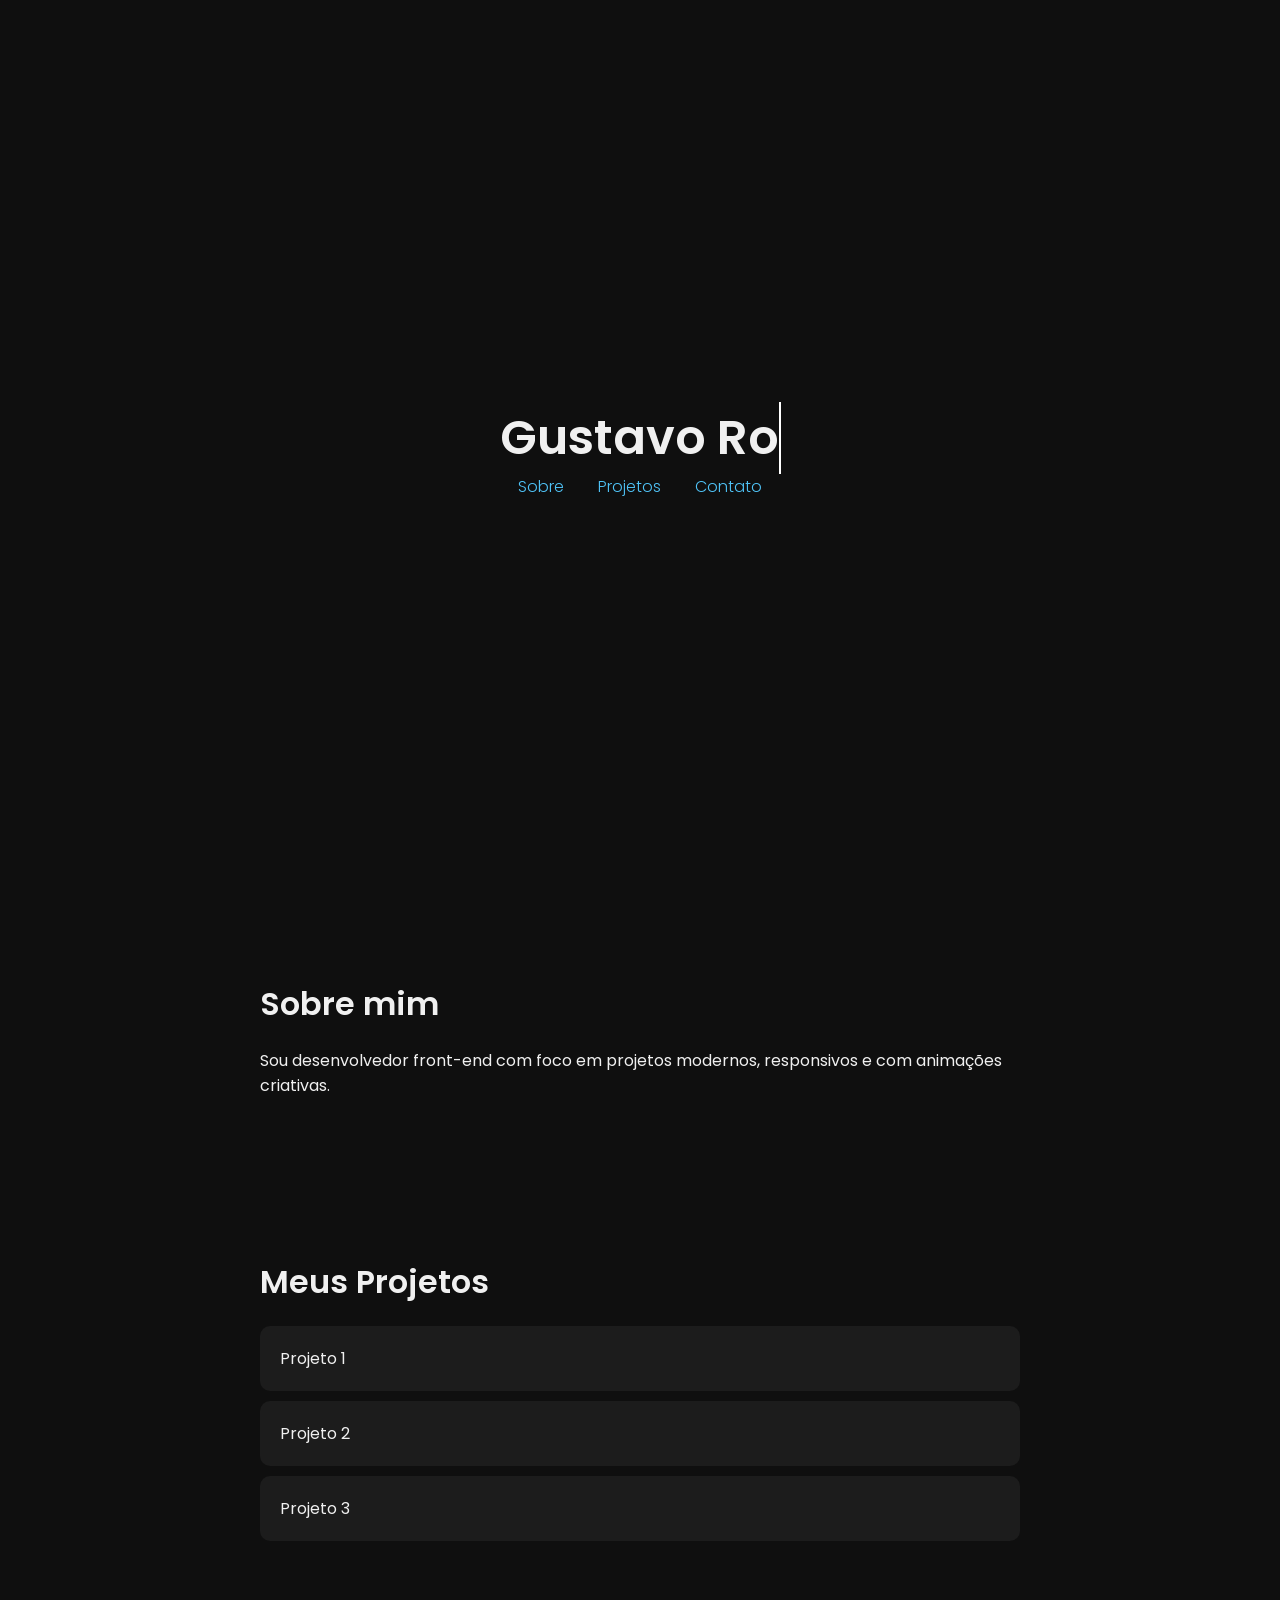
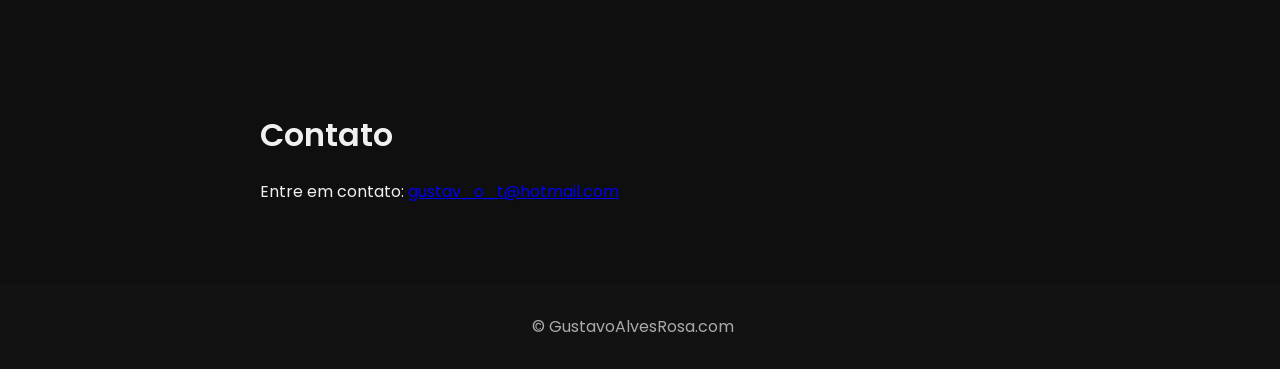
==== index.html @ 9f004f23 "Add files via upload" ====
<!DOCTYPE html>
<html lang="pt-BR">

<head>
    <meta charset="UTF-8" />
    <meta name="viewport" content="width=device-width, initial-scale=1" />
    <title>Portfólio | Gustavo Alves Rosa</title>
    <link href="https://fonts.googleapis.com/css2?family=Poppins:wght@300;600&display=swap" rel="stylesheet" />
    <link rel="stylesheet" href="style.css" />
    <linkF rel="stylesheet" href="https://cdnjs.cloudflare.com/ajax/libs/font-awesome/6.4.0/css/all.min.css" />

</head>

<body>
    <header class="hero">
        <div class="video-wrapper">
            <video autoplay muted loop playsinline>
                <source src="videos/foguete.mp4" type="video/mp4" />
                Seu navegador não suporta vídeo em HTML5.
            </video>
        </div>

        <h1 id="typing-name"></h1>

        <nav>
            <a href="#sobre">Sobre</a>
            <a href="#projetos">Projetos</a>
            <a href="#contato">Contato</a>
        </nav>
    </header>

    <section id="sobre" class="fade-in">
        <h2>Sobre mim</h2>
        <p>Sou desenvolvedor front-end com foco em projetos modernos, responsivos e com animações criativas.</p>
    </section>

    <section id="projetos" class="fade-in">
        <h2>Meus Projetos</h2>
        <div class="card">Projeto 1</div>
        <div class="card">Projeto 2</div>
        <div class="card">Projeto 3</div>
    </section>

    <section id="contato" class="fade-in">
        <h2>Contato</h2>
        <p>Entre em contato: <a href="mailto:gustav_o_t@hotmail.com">gustav_o_t@hotmail.com</a></p>
    </section>

    <footer>
        © GustavoAlvesRosa.com
        <a href="https://www.linkedin.com/in/seu-perfil" target="_blank" rel="noopener noreferrer"
            style="margin-left: 15px; color: #0A66C2;">
            <i class="fab fa-linkedin fa-lg"></i>
        </a>
    </footer>
    <div class="scroll-indicator">
        <i class="fas fa-arrow-down"></i>
    </div>
    <script src="script.js"></script>
</body>

</html>
---- style.css ----
/* Reset básico */
* {
    margin: 0;
    padding: 0;
    box-sizing: border-box;
}

body,
html {
    height: 100%;
    font-family: 'Poppins', sans-serif;
    background: #0f0f0f;
    color: #f0f0f0;
    scroll-behavior: smooth;
}

/* Wrapper para vídeo de fundo */
.video-wrapper {
    position: fixed;
    top: 0;
    left: 0;
    width: 100%;
    height: 100%;
    overflow: hidden;
    z-index: -1;
}

.video-wrapper video {
    position: absolute;
    top: 50%;
    left: 50%;
    min-width: 100%;
    min-height: 100%;
    width: auto;
    height: auto;
    transform: translate(-50%, -50%);
    object-fit: cover;
    filter: brightness(0.3);
}

/* Header com conteúdo centralizado vertical e horizontalmente */
header.hero {
    position: relative;
    height: 100vh;
    /* altura da tela toda */
    display: flex;
    flex-direction: column;
    justify-content: center;
    /* centraliza vertical */
    align-items: center;
    /* centraliza horizontal */
    text-align: center;
    padding: 20px;
    z-index: 1;
    /* fica em cima do vídeo */
}

#typing-name {
  font-size: 3rem;
  font-weight: 600;
  white-space: nowrap;
  overflow: hidden;
  border-right: 2px solid #fff;
  animation: blinkCursor 0.8s step-end infinite;
  display: inline-block;
}

@keyframes blinkCursor {
  0%, 100% {
    border-color: transparent;
  }
  50% {
    border-color: #fff;
  }
}


nav a {
    margin: 0 15px;
    text-decoration: none;
    color: #4fc3f7;
    font-weight: 300;
    transition: color 0.3s;
}

nav a:hover {
    color: #fff;
}

/* Seções abaixo do header */
section {
    padding: 80px 20px;
    max-width: 800px;
    margin: auto;
    position: relative;
    z-index: 1;
}

h2 {
    font-weight: 600;
    font-size: 2rem;
    margin-bottom: 20px;
}

.card {
    background: #1c1c1c;
    padding: 20px;
    border-radius: 10px;
    margin: 10px 0;
    transition: transform 0.3s, opacity 0.3s;
    opacity: 0;
    transform: translateY(40px);
}

.card.visible {
    opacity: 1;
    transform: translateY(0);
}

footer {
    text-align: center;
    padding: 30px 20px;
    background: #121212;
    color: #aaa;
    position: relative;
    z-index: 1;
}
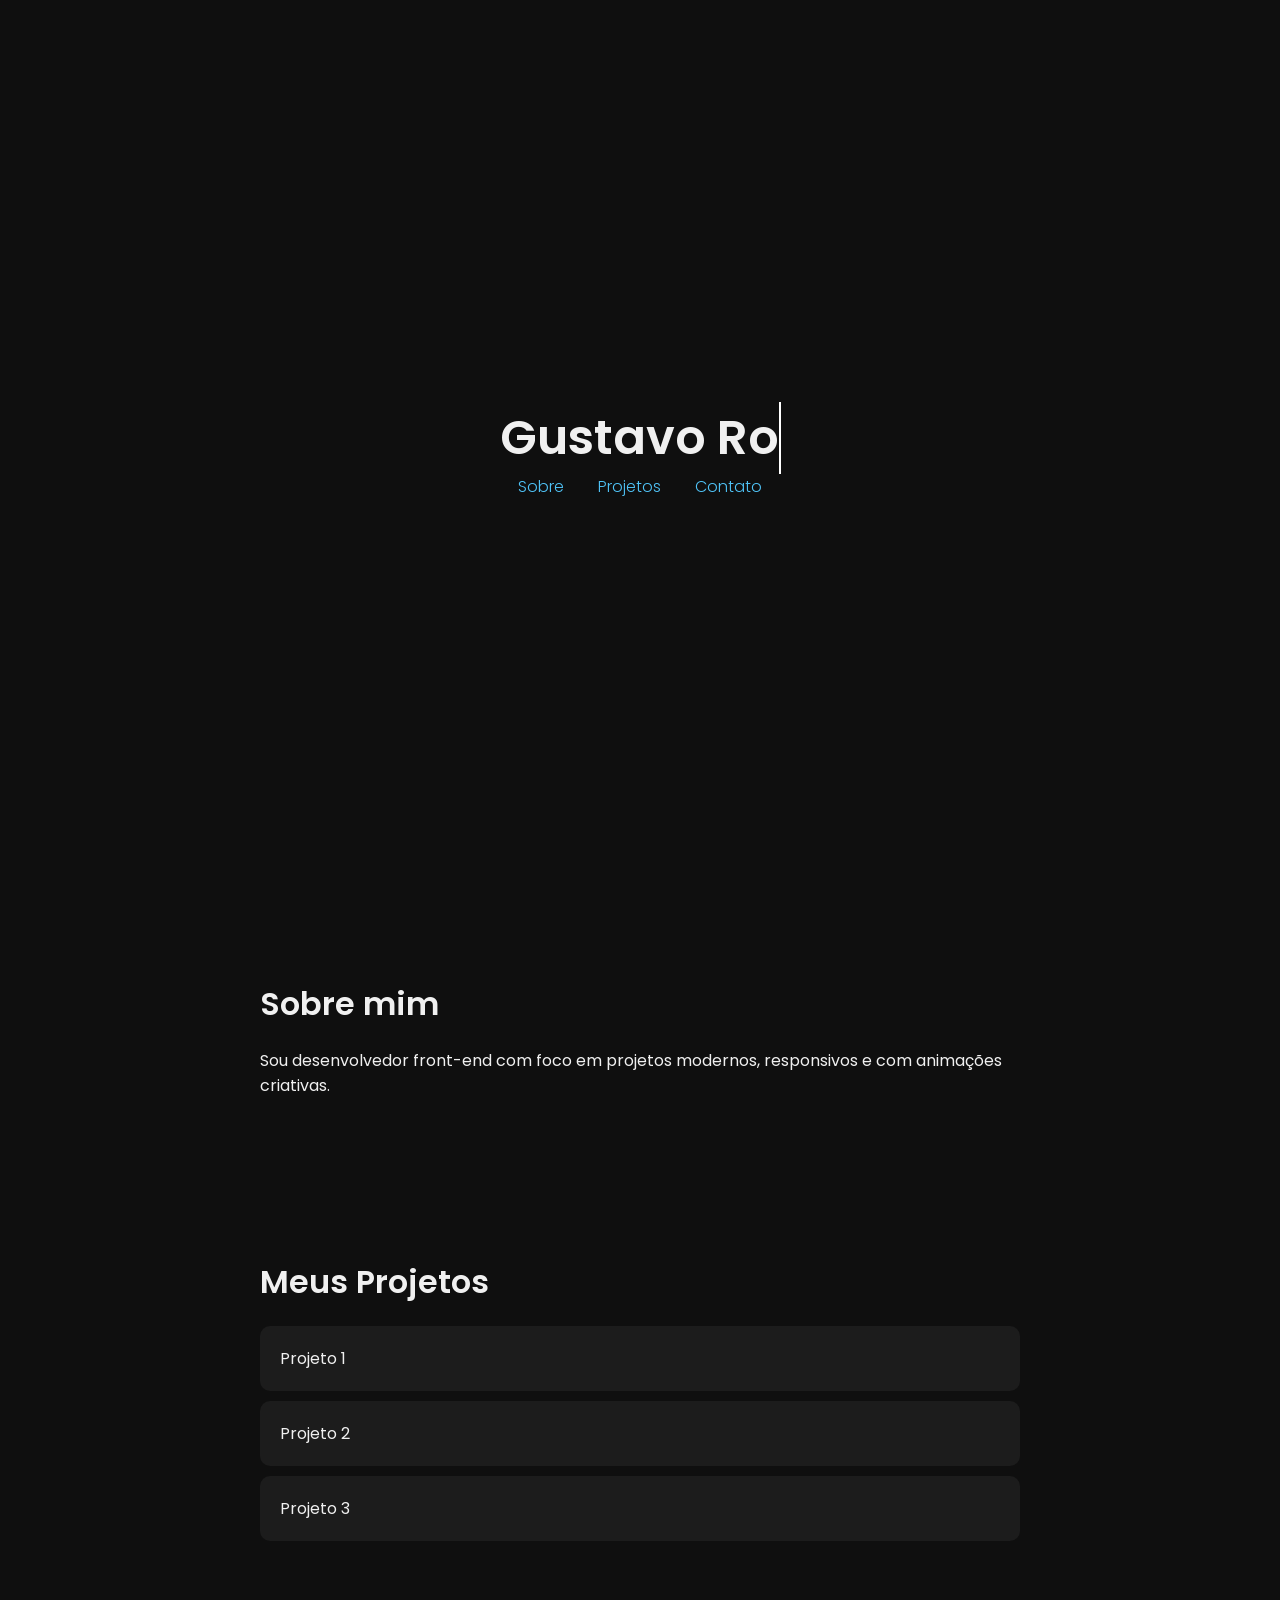
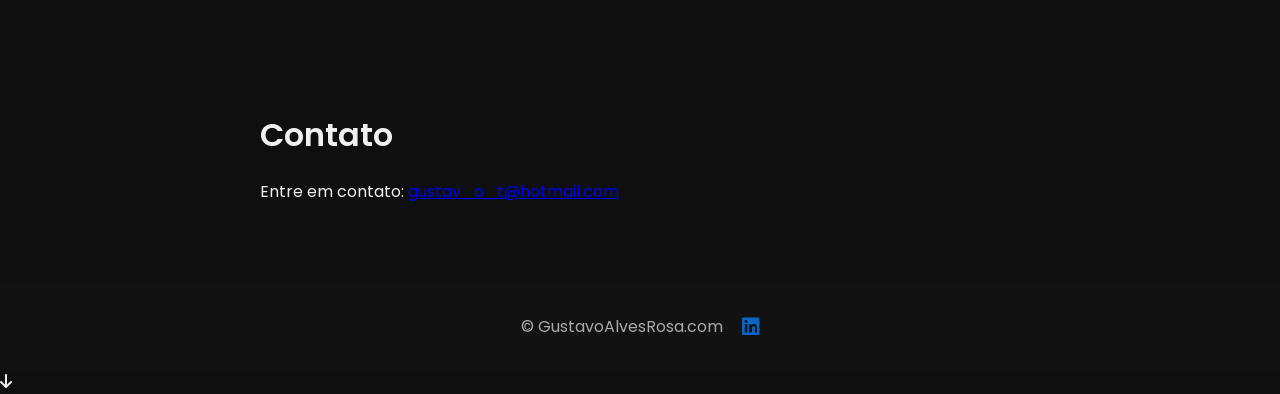
==== commit bcd3252f: "Update index.html" ====
--- a/index.html
+++ b/index.html
@@ -5,13 +5,15 @@
     <meta charset="UTF-8" />
     <meta name="viewport" content="width=device-width, initial-scale=1" />
     <title>Portfólio | Gustavo Alves Rosa</title>
+    
+    <!-- Fontes e Estilos -->
     <link href="https://fonts.googleapis.com/css2?family=Poppins:wght@300;600&display=swap" rel="stylesheet" />
     <link rel="stylesheet" href="style.css" />
-    <linkF rel="stylesheet" href="https://cdnjs.cloudflare.com/ajax/libs/font-awesome/6.4.0/css/all.min.css" />
-
+    <link rel="stylesheet" href="https://cdnjs.cloudflare.com/ajax/libs/font-awesome/6.4.0/css/all.min.css" />
 </head>
 
 <body>
+    <!-- HERO SECTION -->
     <header class="hero">
         <div class="video-wrapper">
             <video autoplay muted loop playsinline>
@@ -29,11 +31,13 @@
         </nav>
     </header>
 
+    <!-- SOBRE -->
     <section id="sobre" class="fade-in">
         <h2>Sobre mim</h2>
         <p>Sou desenvolvedor front-end com foco em projetos modernos, responsivos e com animações criativas.</p>
     </section>
 
+    <!-- PROJETOS -->
     <section id="projetos" class="fade-in">
         <h2>Meus Projetos</h2>
         <div class="card">Projeto 1</div>
@@ -41,22 +45,32 @@
         <div class="card">Projeto 3</div>
     </section>
 
+    <!-- IA (CHATBOT) -->
+    <div id="meu-chat-ia"></div>
+    <script src="https://example.com/chat.js" data-chat-id="guga-portfolio-bot"></script>
+    <!-- Substitua o link acima pelo script real do serviço de IA escolhido (ex: Chatbase) -->
+
+    <!-- CONTATO -->
     <section id="contato" class="fade-in">
         <h2>Contato</h2>
         <p>Entre em contato: <a href="mailto:gustav_o_t@hotmail.com">gustav_o_t@hotmail.com</a></p>
     </section>
 
+    <!-- RODAPÉ -->
     <footer>
         © GustavoAlvesRosa.com
-        <a href="https://www.linkedin.com/in/seu-perfil" target="_blank" rel="noopener noreferrer"
-            style="margin-left: 15px; color: #0A66C2;">
+        <a href="https://www.linkedin.com/in/seu-perfil" target="_blank" rel="noopener noreferrer" style="margin-left: 15px; color: #0A66C2;">
             <i class="fab fa-linkedin fa-lg"></i>
         </a>
     </footer>
+
+    <!-- Ícone de scroll -->
     <div class="scroll-indicator">
         <i class="fas fa-arrow-down"></i>
     </div>
+
+    <!-- Scripts -->
     <script src="script.js"></script>
 </body>
 
-</html>+</html>
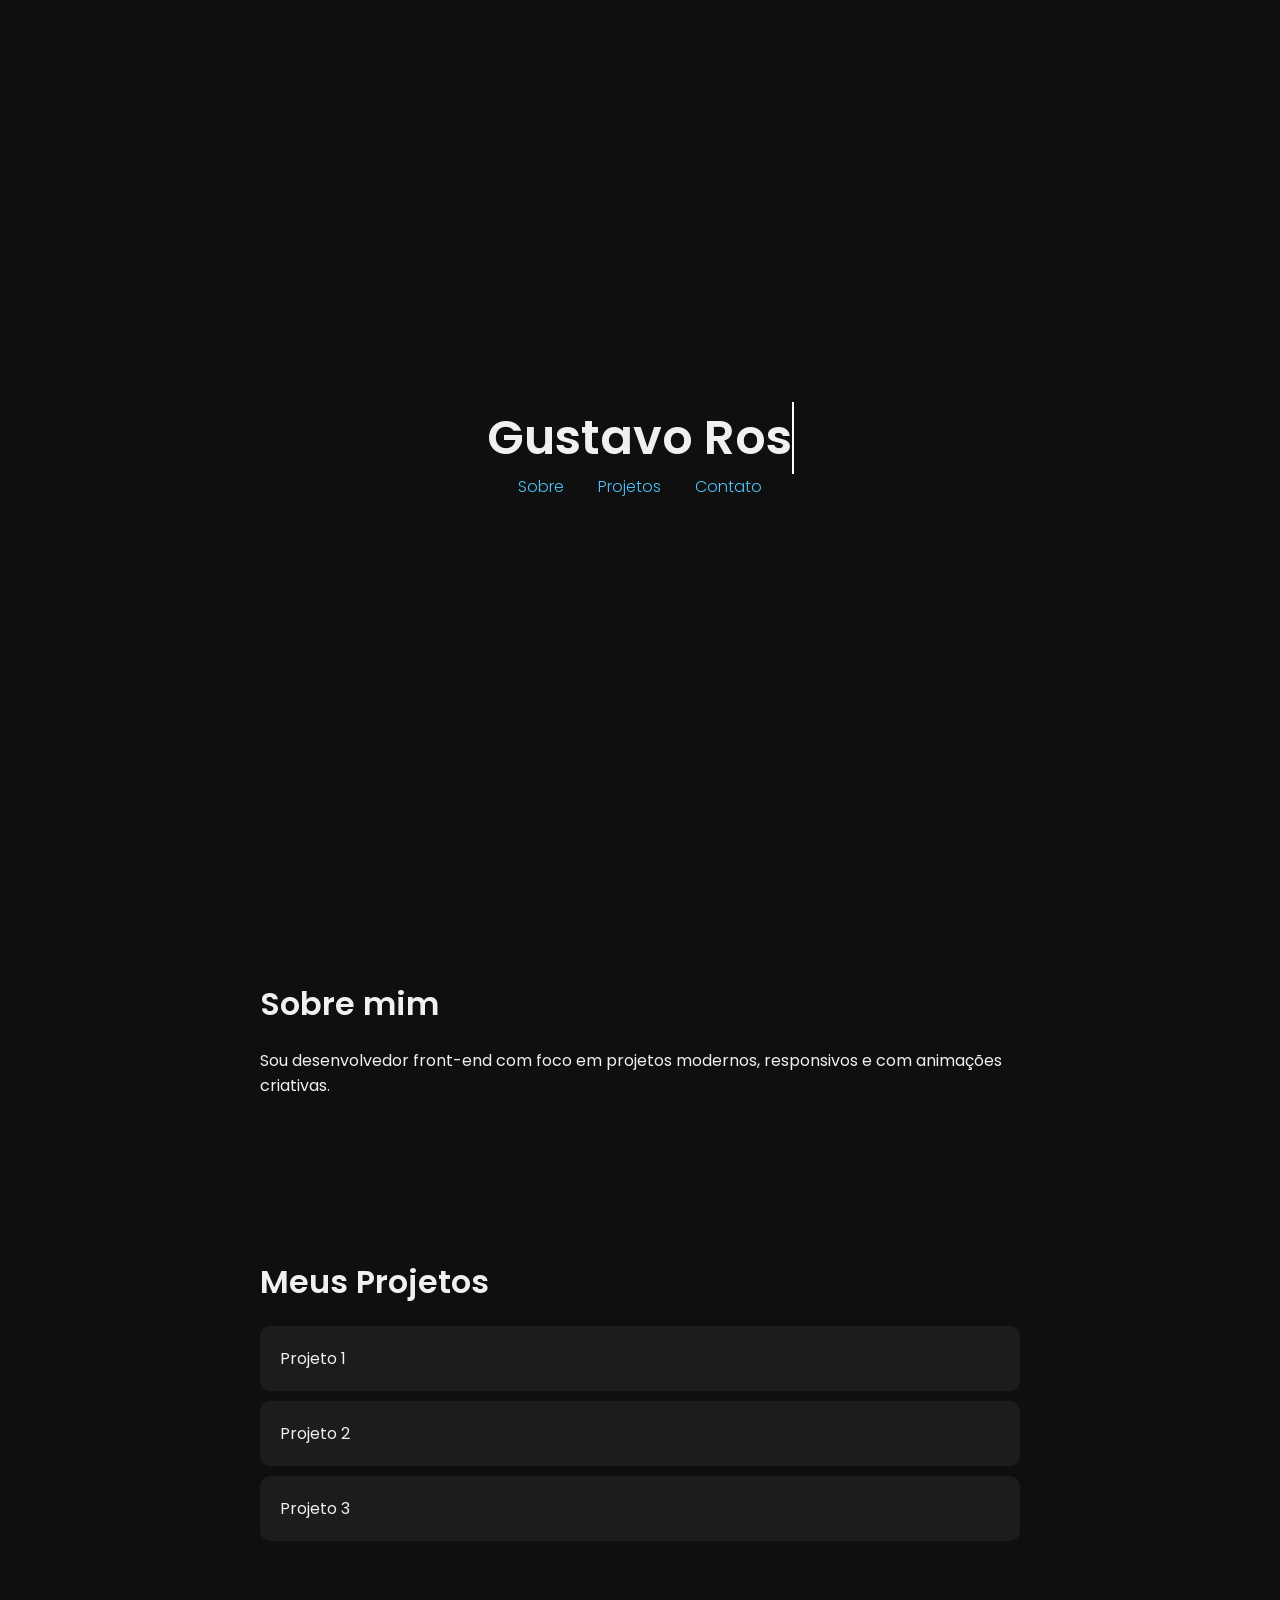
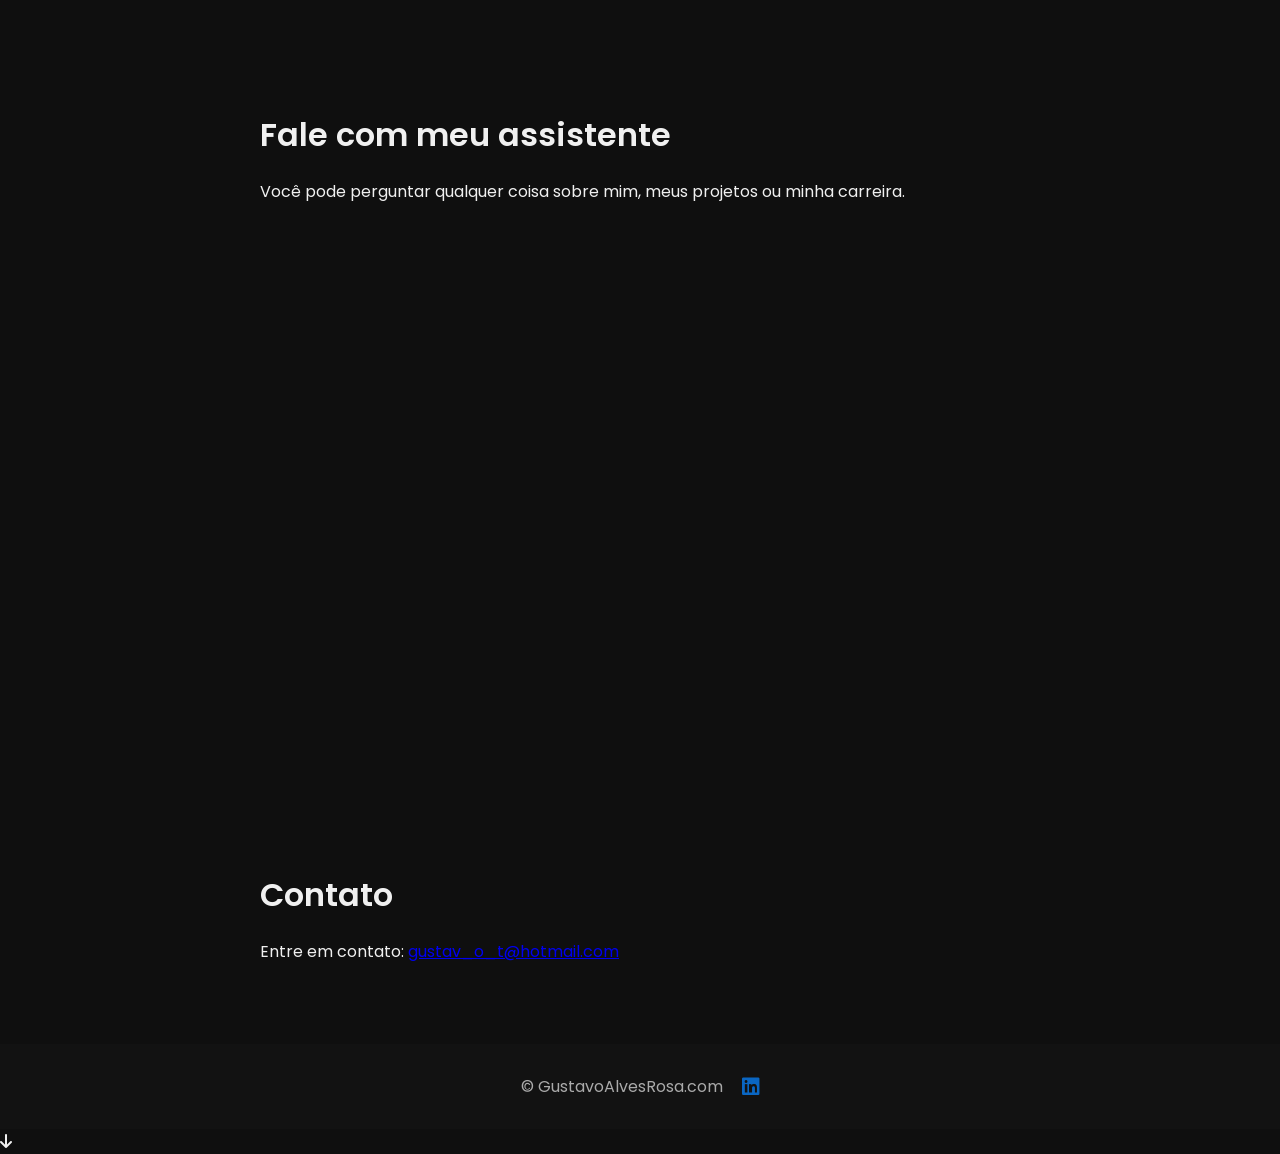
==== commit 75c0d559: "Update index.html" ====
--- a/index.html
+++ b/index.html
@@ -46,9 +46,17 @@
     </section>
 
     <!-- IA (CHATBOT) -->
-    <div id="meu-chat-ia"></div>
-    <script src="https://example.com/chat.js" data-chat-id="guga-portfolio-bot"></script>
-    <!-- Substitua o link acima pelo script real do serviço de IA escolhido (ex: Chatbase) -->
+    <section id="chatbot" class="fade-in">
+    <h2>Fale com meu assistente</h2>
+    <p>Você pode perguntar qualquer coisa sobre mim, meus projetos ou minha carreira.</p>
+    
+        <iframe
+          src="https://www.chatbase.co/chatbot-iframe/y4lvfaUUvIyjuZs2Yr6iB"
+          width="100%"
+          height="500px"
+          frameborder="0"
+        ></iframe>
+    </section>
 
     <!-- CONTATO -->
     <section id="contato" class="fade-in">
@@ -74,3 +82,5 @@
 </body>
 
 </html>
+
+
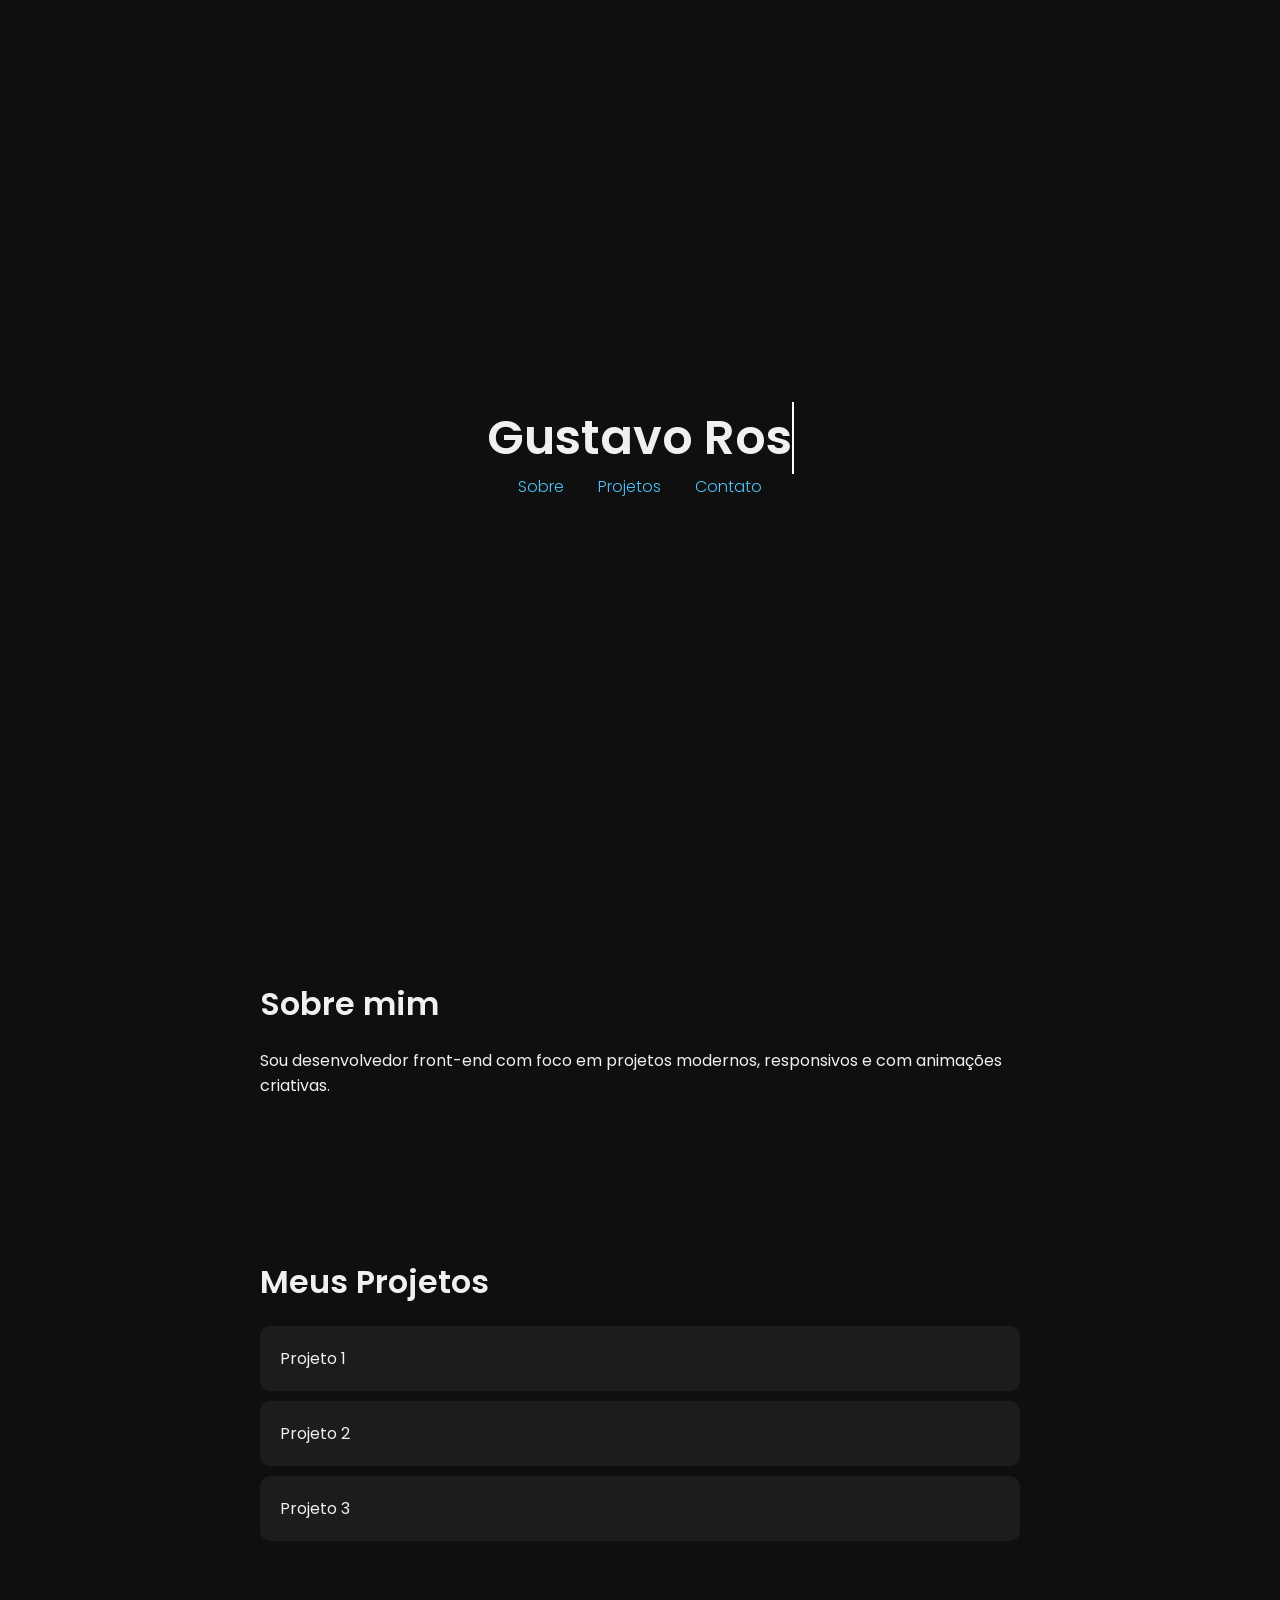
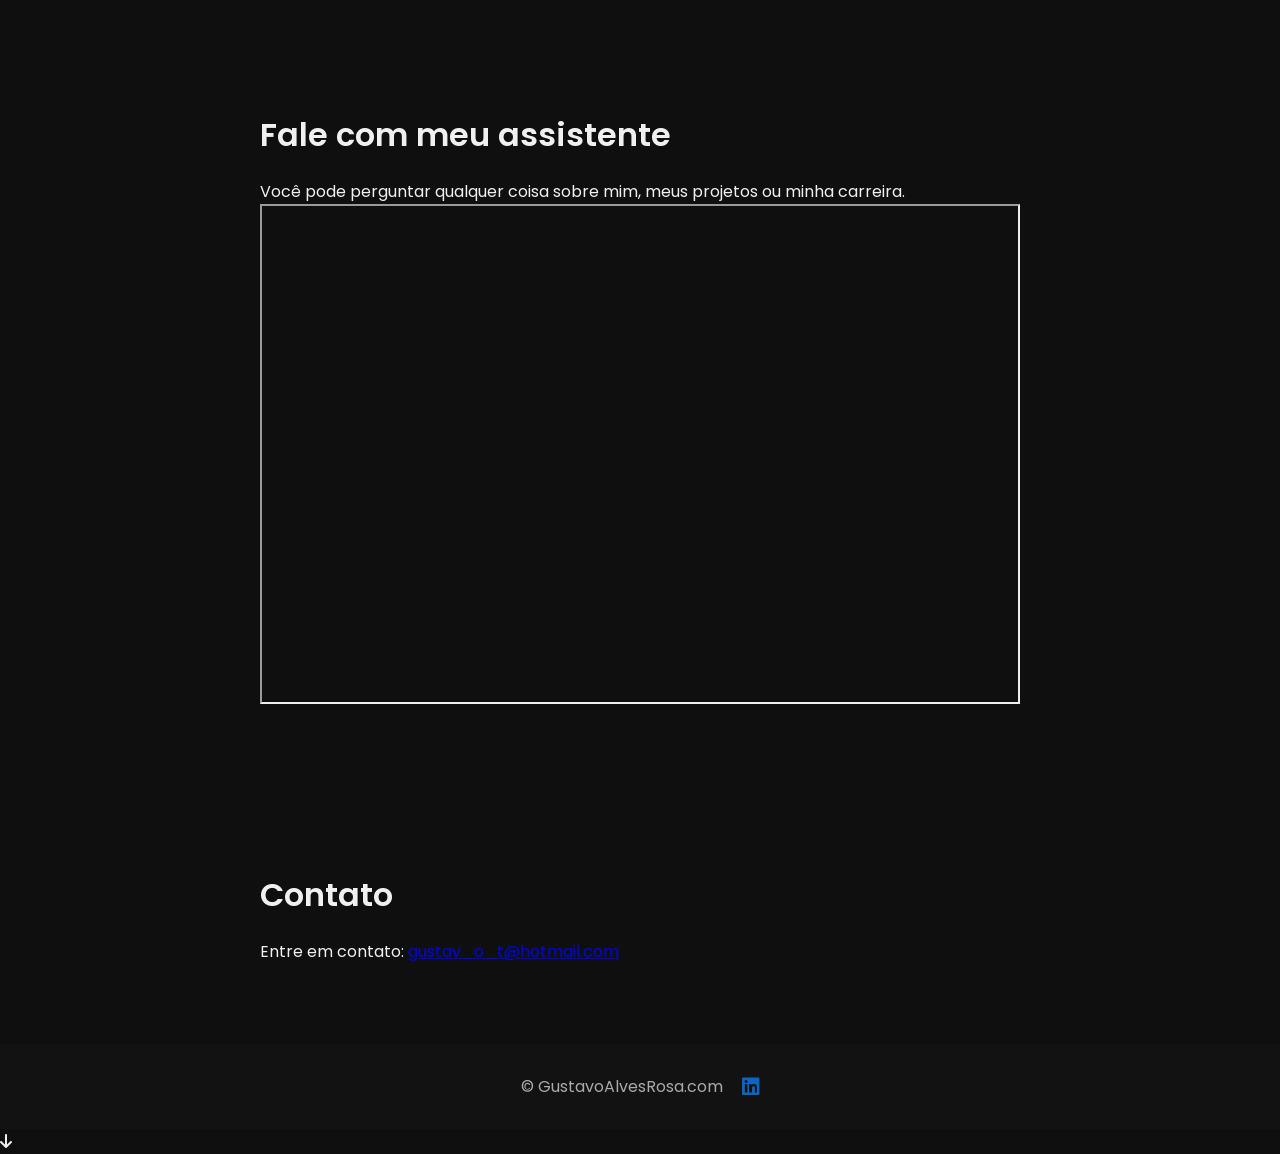
==== commit 3c68f1cc: "Update index.html" ====
--- a/index.html
+++ b/index.html
@@ -54,7 +54,7 @@
           src="https://www.chatbase.co/chatbot-iframe/y4lvfaUUvIyjuZs2Yr6iB"
           width="100%"
           height="500px"
-          frameborder="0"
+          frameborder="1"
         ></iframe>
     </section>
 
@@ -84,3 +84,4 @@
 </html>
 
 
+
